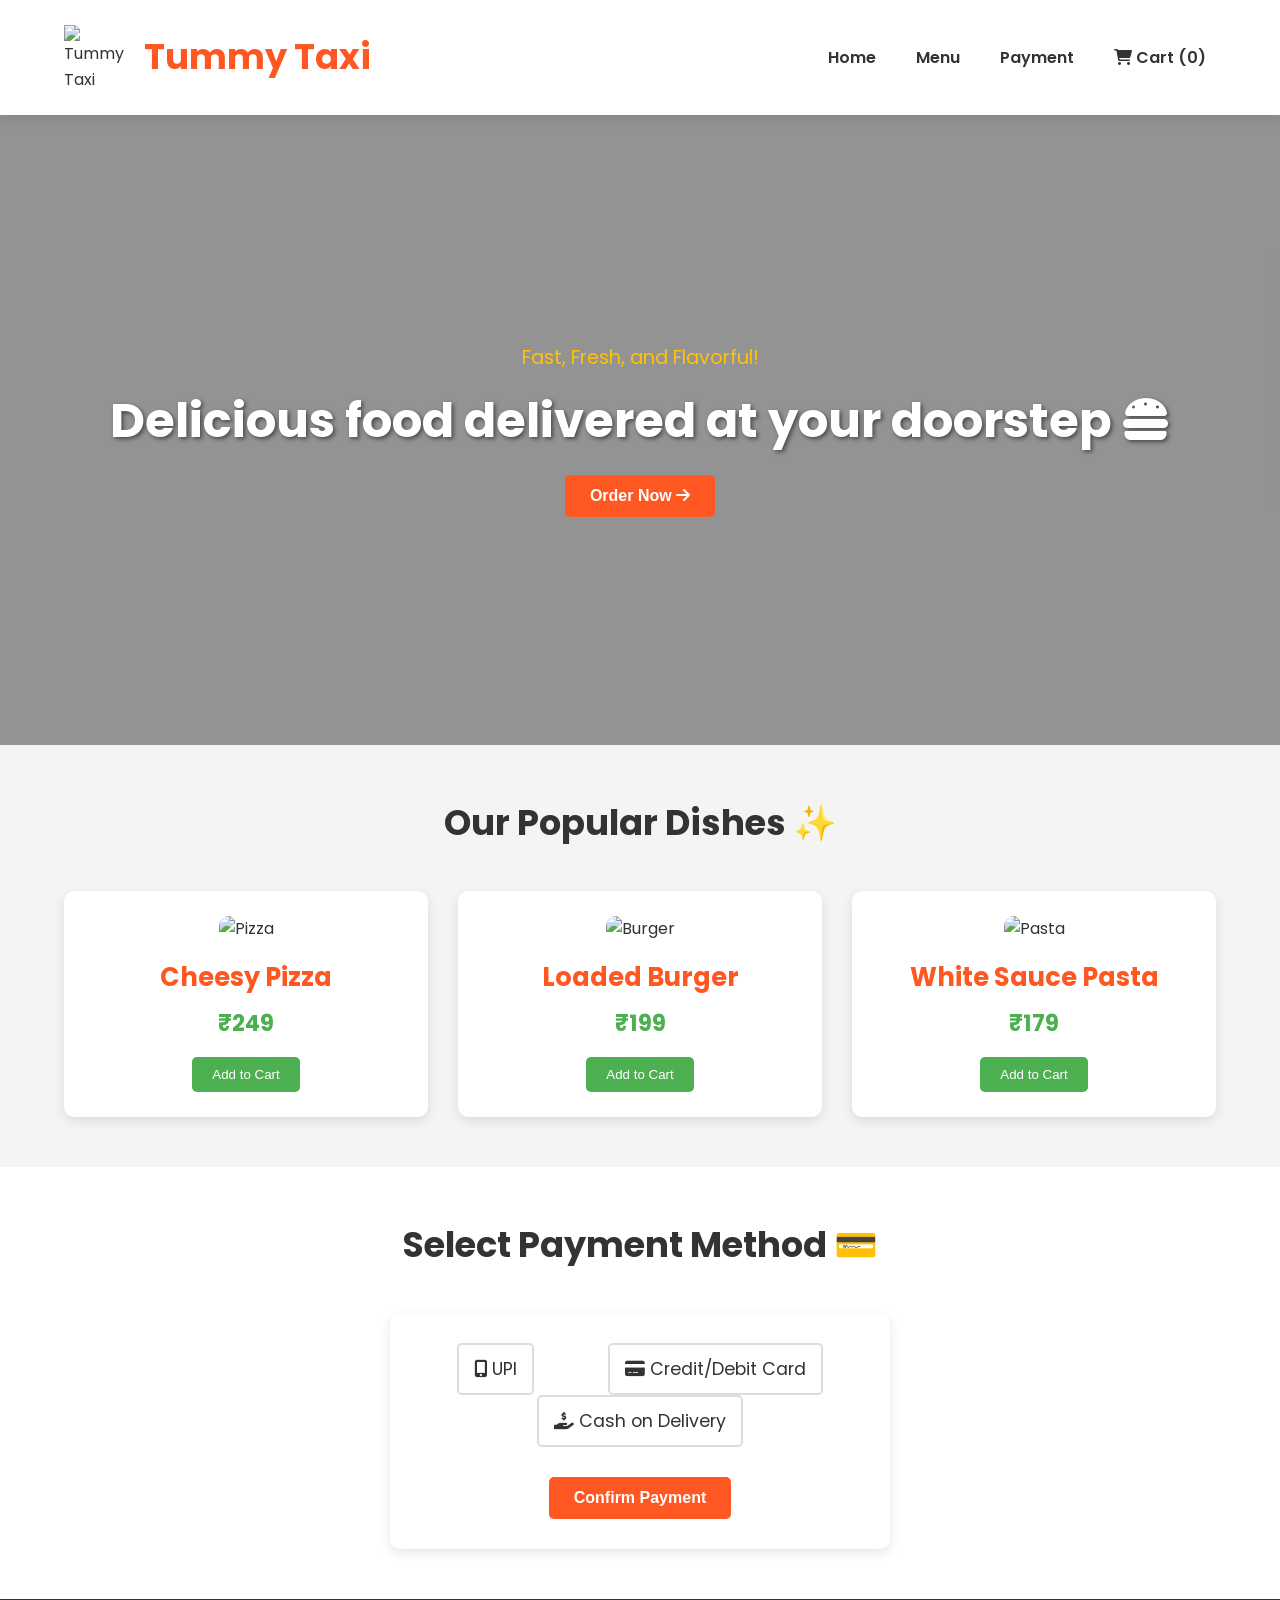
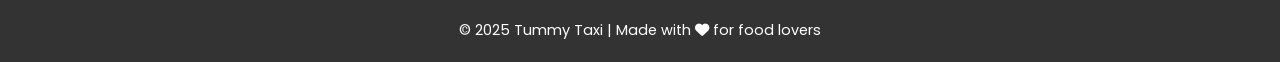
==== index.html @ 1e6c8b97 "Add files via upload" ====
<!DOCTYPE html>
<html lang="en">
<head>
  <meta charset="UTF-8" />
  <meta name="viewport" content="width=device-width, initial-scale=1.0" />
  <title>Tummy Taxi - Order Food Online</title>
  <link rel="stylesheet" href="style.css" />
  <link href="https://fonts.googleapis.com/css2?family=Poppins:wght@300;400;600;700&display=swap" rel="stylesheet">
  <link rel="stylesheet" href="https://cdnjs.cloudflare.com/ajax/libs/font-awesome/6.0.0-beta3/css/all.min.css">
</head>
<body>
  <header class="main-header animated-header">
    <div class="logo">
      <img src="images/logo.png" alt="Tummy Taxi Logo" class="logo-img" />
      <h1>Tummy Taxi</h1>
    </div>
    <nav class="main-nav">
      <ul>
        <li><a href="#hero">Home</a></li>
        <li><a href="#menu">Menu</a></li>
        <li><a href="#payment">Payment</a></li>
        <li><a href="#" id="viewCartBtn"><i class="fas fa-shopping-cart"></i> Cart (<span id="cart-count">0</span>)</a></li>
      </ul>
    </nav>
  </header>

  <section id="hero" class="hero-section">
    <div class="hero-content">
      <p class="tagline">Fast, Fresh, and Flavorful!</p>
      <h2>Delicious food delivered at your doorstep <i class="fas fa-burger"></i></h2>
      <button id="orderBtn" class="cta-button">Order Now <i class="fas fa-arrow-right"></i></button>
    </div>
  </section>

  <section id="menu" class="menu-section">
    <h2 class="section-title">Our Popular Dishes ✨</h2>
    <div class="menu-container">
      <div class="food-item item-card">
        <img src="images/pizza.png" alt="Pizza" class="food-img">
        <h3>Cheesy Pizza</h3>
        <p class="price">₹249</p>
        <button class="add-to-cart-btn" data-name="Cheesy Pizza" data-price="249">Add to Cart</button>
      </div>

      <div class="food-item item-card">
        <img src="images/burger.png" alt="Burger" class="food-img">
        <h3>Loaded Burger</h3>
        <p class="price">₹199</p>
        <button class="add-to-cart-btn" data-name="Loaded Burger" data-price="199">Add to Cart</button>
      </div>

      <div class="food-item item-card">
        <img src="images/pasta.png" alt="Pasta" class="food-img">
        <h3>White Sauce Pasta</h3>
        <p class="price">₹179</p>
        <button class="add-to-cart-btn" data-name="White Sauce Pasta" data-price="179">Add to Cart</button>
      </div>
      </div>
  </section>

  <section id="payment" class="payment-section">
    <h2 class="section-title">Select Payment Method 💳</h2>
    <form onsubmit="makePayment(event)" class="payment-form">
      <div class="radio-group">
        <label><input type="radio" name="payment" value="UPI" required> <i class="fas fa-mobile-alt"></i> UPI</label>
        <label><input type="radio" name="payment" value="Credit/Debit Card" required> <i class="fas fa-credit-card"></i> Credit/Debit Card</label>
        <label><input type="radio" name="payment" value="Cash on Delivery" required> <i class="fas fa-hand-holding-dollar"></i> Cash on Delivery</label>
      </div>
      <button type="submit" class="cta-button">Confirm Payment</button>
    </form>
    <div id="confirmationMessage" class="confirmation-message" style="display:none;"></div>
  </section>

  <div id="cartModal" class="modal">
    <div class="modal-content">
      <span class="close" id="closeCartBtn">&times;</span>
      <h2>Your Cart <i class="fas fa-shopping-basket"></i></h2>
      <ul id="cart-items">
        </ul>
      <div class="cart-summary">
        <h3>Total: ₹<span id="total">0</span></h3>
        <button id="checkoutBtn" class="cta-button" disabled>Proceed to Payment</button>
      </div>
    </div>
  </div>

  <footer class="main-footer">
    <p>© 2025 Tummy Taxi | Made with <i class="fas fa-heart"></i> for food lovers</p>
  </footer>

  <script src="script.js"></script>
</body>
</html>
---- style.css ----
:root {
    --primary-color: #ff5722; 
    --secondary-color: #333;
    --background-color: #f4f4f4;
    --card-background: #ffffff;
    --shadow-light: 0 4px 12px rgba(0, 0, 0, 0.1);
    --shadow-heavy: 0 8px 20px rgba(0, 0, 0, 0.2);
}

* {
    box-sizing: border-box;
    margin: 0;
    padding: 0;
}

body {
    font-family: 'Poppins', sans-serif;
    line-height: 1.6;
    background-color: var(--background-color);
    color: var(--secondary-color);
    scroll-behavior: smooth;
}


.main-header {
    display: flex;
    justify-content: space-between;
    align-items: center;
    padding: 25px 5%; 
    background-color: var(--card-background);
    box-shadow: var(--shadow-light);
    position: sticky;
    top: 0;
    z-index: 1000;
}

.logo {
    display: flex;
    align-items: center;
}

.logo-img {
    width: 65px; 
    height: 65px;
    margin-right: 15px;
}

.logo h1 {
    font-size: 2.2em; 
    color: var(--primary-color);
    font-weight: 700;
}

.main-nav ul {
    list-style: none;
    display: flex;
}

.main-nav ul li a {
    text-decoration: none;
    color: var(--secondary-color);
    margin-left: 20px;
    padding: 5px 10px;
    transition: color 0.3s, border-bottom 0.3s;
    font-weight: 600;
}

.main-nav ul li a:hover {
    color: var(--primary-color);
    border-bottom: 2px solid var(--primary-color);
}

.hero-section {
    background: url('images/hero-bg.jpg') no-repeat center center/cover;
    height: 70vh;
    display: flex;
    justify-content: center;
    align-items: center;
    text-align: center;
    position: relative;
    color: var(--card-background);
}

.hero-section::after {
    content: '';
    position: absolute;
    top: 0;
    left: 0;
    width: 100%;
    height: 100%;
    background-color: rgba(0, 0, 0, 0.4);
    z-index: 1;
}

.hero-content {
    position: relative;
    z-index: 2;
    padding: 20px;
    animation: fadeInDown 1s ease-out;
}

.hero-content h2 {
    font-size: 3em;
    margin-bottom: 15px;
    font-weight: 700;
    text-shadow: 2px 2px 4px rgba(0, 0, 0, 0.5);
}

.hero-content .tagline {
    font-size: 1.2em;
    margin-bottom: 10px;
    color: #ffc107;
}
.cta-button {
    background-color: var(--primary-color);
    color: white;
    padding: 12px 25px;
    border: none;
    border-radius: 5px;
    font-size: 1em;
    font-weight: 600;
    cursor: pointer;
    transition: background-color 0.3s, transform 0.2s;
}

.cta-button:hover {
    background-color: #e64a19;
    transform: translateY(-2px);
}

.menu-section {
    padding: 50px 5%;
    text-align: center;
}

.section-title {
    font-size: 2.2em;
    color: var(--secondary-color);
    margin-bottom: 40px;
    font-weight: 700;
}

.menu-container {
    display: grid;
    grid-template-columns: repeat(auto-fit, minmax(320px, 1fr));
    gap: 30px;
}

.item-card {
    background-color: var(--card-background);
    padding: 25px; 
    border-radius: 10px;
    box-shadow: var(--shadow-light);
    text-align: center;
    transition: transform 0.3s, box-shadow 0.3s;
}

.item-card:hover {
    transform: translateY(-10px);
    box-shadow: var(--shadow-heavy);
}

.food-img {
    width: 100%;
    height: 250px; 
    object-fit: cover;
    border-radius: 10px;
    margin-bottom: 15px;
}

.item-card h3 {
    font-size: 1.6em; 
    margin-bottom: 8px;
    color: var(--primary-color);
}

.price {
    
    font-size: 1.4em; 
    font-weight: 700;
    margin-bottom: 15px;
    color: #4CAF50;
}

.add-to-cart-btn {
    background-color: #4CAF50;
    color: white;
    padding: 10px 20px;
    border: none;
    border-radius: 5px;
    cursor: pointer;
    transition: background-color 0.3s;
}

.add-to-cart-btn:hover {
    background-color: #43a047;
}

.payment-section {
    padding: 50px 5%;
    text-align: center;
    background-color: #fff;
}

.payment-form {
    max-width: 500px;
    margin: 0 auto;
    background: var(--card-background);
    padding: 30px;
    border-radius: 10px;
    box-shadow: var(--shadow-light);
}

.radio-group {
    display: flex;
    justify-content: space-around;
    margin-bottom: 30px;
    flex-wrap: wrap;
}

.radio-group label {
    font-size: 1.1em;
    cursor: pointer;
    padding: 10px 15px;
    border: 2px solid #ddd;
    border-radius: 5px;
    transition: background-color 0.3s, border-color 0.3s;
}

.radio-group input[type="radio"]:checked + label {
    border-color: var(--primary-color);
    background-color: #fff3e0;
}

.radio-group input {
    display: none;
}

.main-footer {
    background-color: var(--secondary-color);
    color: white;
    text-align: center;
    padding: 20px 0;
    font-size: 0.9em;
}


.modal {
    display: none; 
    position: fixed;
    z-index: 10001;
    left: 0;
    top: 0;
    width: 100%;
    height: 100%;
    overflow: auto;
    background-color: rgba(0, 0, 0, 0.6);
    padding-top: 50px;
}

.modal-content {
    background-color: var(--card-background);
    margin: 10% auto;
    padding: 30px;
    border-radius: 10px;
    border: 1px solid #888;
    width: 90%;
    max-width: 500px;
    position: relative;
    box-shadow: var(--shadow-heavy);
    animation: slideIn 0.4s ease-out;
}

.close {
    color: #aaa;
    float: right;
    font-size: 28px;
    font-weight: bold;
    cursor: pointer;
    transition: color 0.3s;
}

.close:hover,
.close:focus {
    color: var(--primary-color);
    text-decoration: none;
}

#cart-items {
    list-style: none;
    margin-bottom: 20px;
    padding: 10px 0;
    border-top: 1px solid #eee;
    border-bottom: 1px solid #eee;
}

#cart-items li {
    display: flex;
    justify-content: space-between;
    align-items: center;
    padding: 10px 0;
    border-bottom: 1px dashed #f0f0f0;
}

#cart-items li:last-child {
    border-bottom: none;
}

.remove-btn {
    background: #e57373;
    color: white;
    border: none;
    padding: 5px 10px;
    border-radius: 5px;
    cursor: pointer;
    font-size: 0.8em;
    transition: background 0.3s;
}

.remove-btn:hover {
    background: #d32f2f;
}

.cart-summary h3 {
    color: var(--primary-color);
    font-size: 1.5em;
}

#checkoutBtn:disabled {
    background-color: #ccc;
    cursor: not-allowed;
}

.confirmation-message {
    margin-top: 30px;
    padding: 20px;
    background-color: #e8f5e9; 
    color: #2e7d32; 
    border: 1px solid #a5d6a7;
    border-radius: 8px;
    font-size: 1.1em;
    font-weight: 600;
    text-align: center;
    animation: fadeIn 0.5s;
}

#toast {
    visibility: hidden;
    min-width: 250px;
    background-color: #333;
    color: #fff;
    text-align: center;
    border-radius: 8px;
    padding: 16px;
    position: fixed;
    z-index: 10002;
    left: 50%;
    bottom: 30px;
    transform: translateX(-50%);
    box-shadow: 0 4px 8px rgba(0, 0, 0, 0.2);
    opacity: 0;
    transition: opacity 0.5s, visibility 0s;
}

#toast.show {
    visibility: visible;
    opacity: 1;
}

#toast.error {
    background-color: #d32f2f;
}

@keyframes fadeInDown {
    from {
        opacity: 0;
        transform: translateY(-20px);
    }
    to {
        opacity: 1;
        transform: translateY(0);
    }
}

@keyframes slideIn {
    from {
        transform: translateY(-100px);
        opacity: 0;
    }
    to {
        transform: translateY(0);
        opacity: 1;
    }
}

@keyframes fadeIn {
    from { opacity: 0; }
    to { opacity: 1; }
}

@media (max-width: 768px) {
    .main-header {
        flex-direction: column;
        padding: 15px 3%; 
    }

    .logo-img {
        width: 40px;
        height: 40px;
    }

    .main-nav ul {
        margin-top: 10px;
    }

    .main-nav ul li a {
        margin: 0 5px;
        font-size: 0.9em;
    }
    
    .hero-content h2 {
        font-size: 2em;
    }

    .menu-container {
       
        grid-template-columns: 1fr;
    }

    .food-img {
        height: 200px;
    }
}
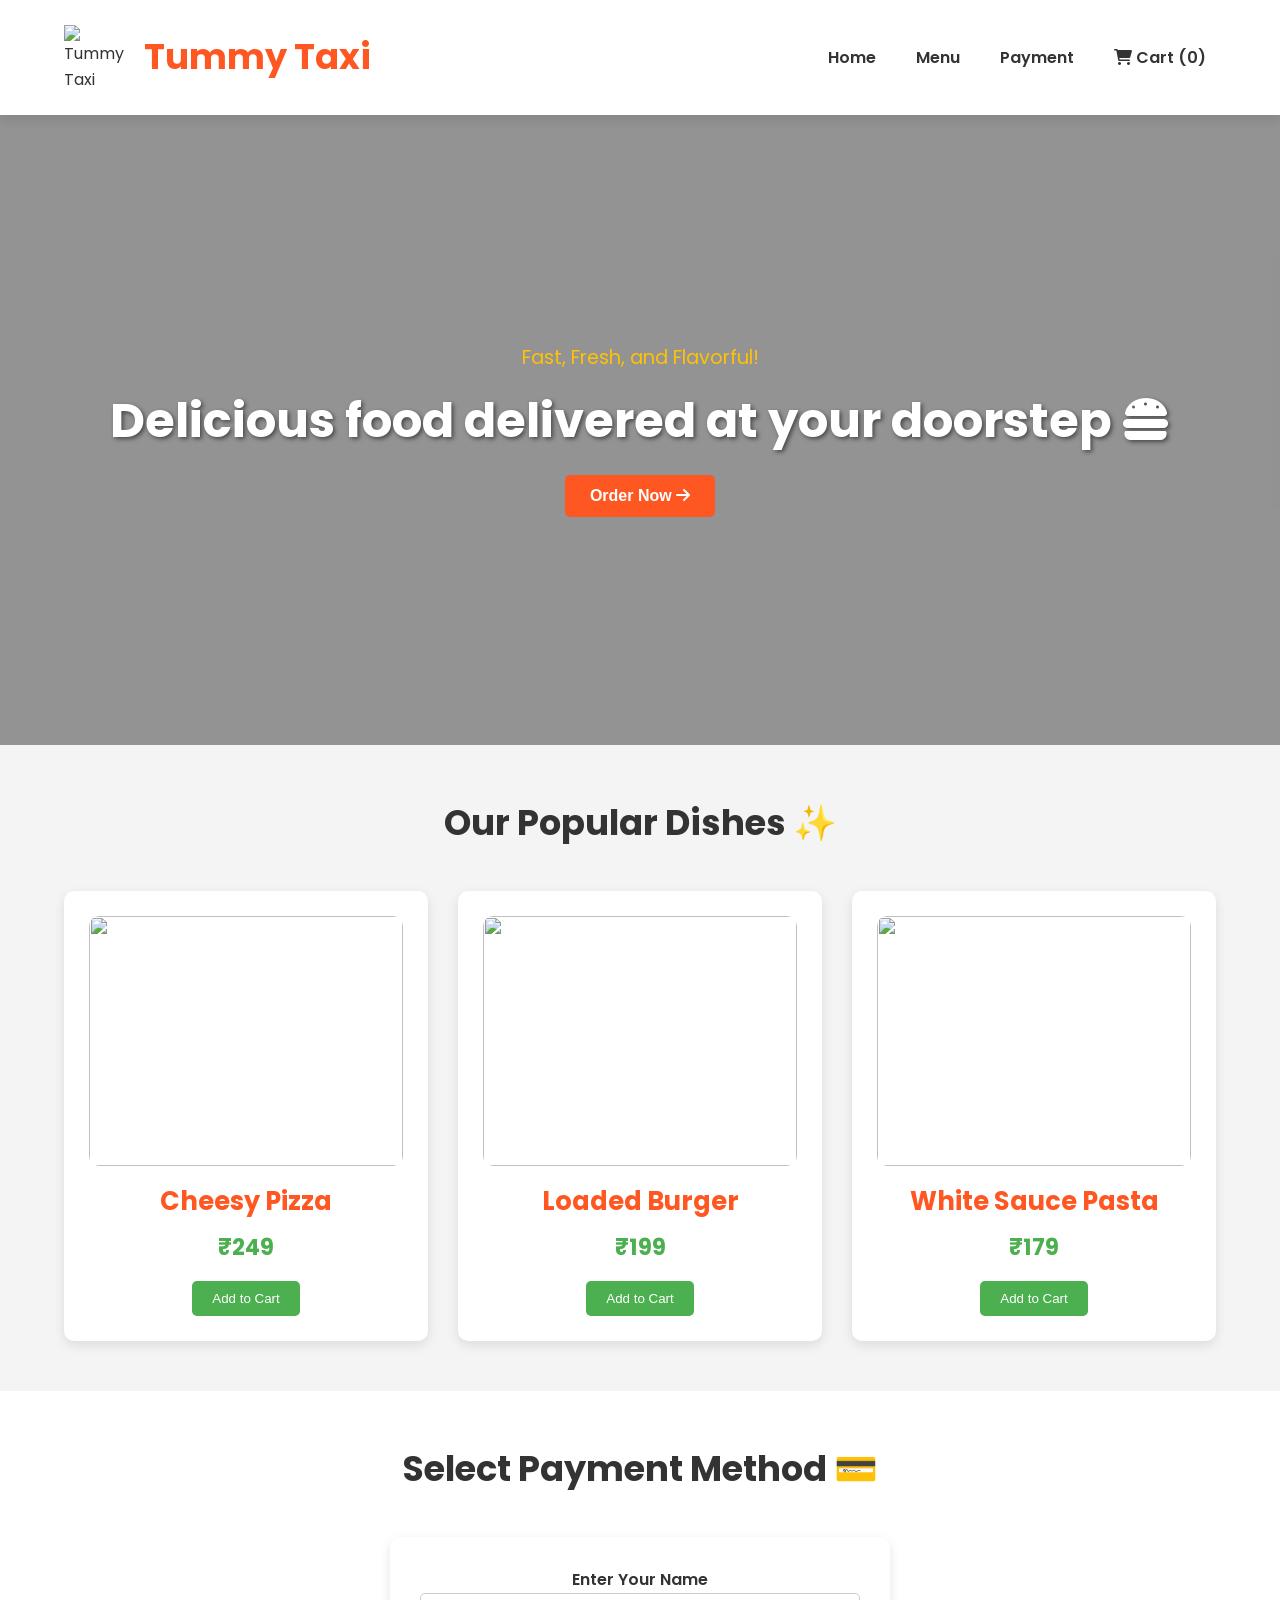
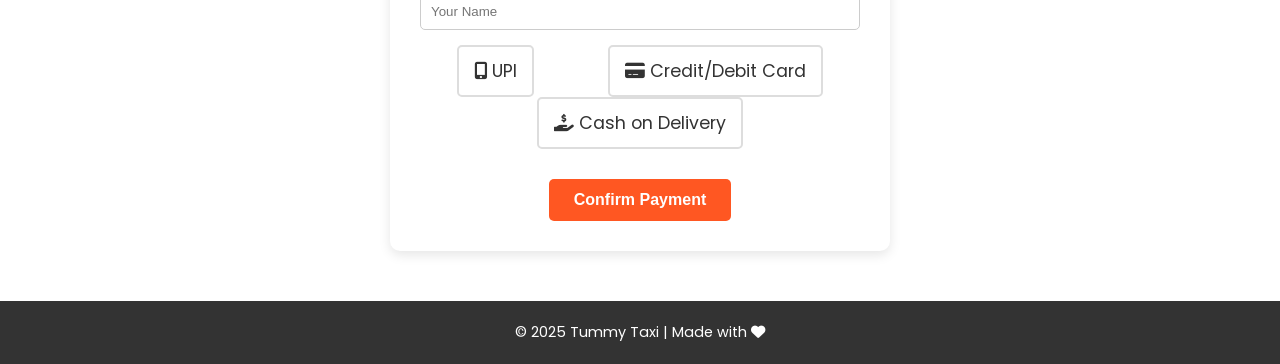
==== commit e88d25a4: "Add files via upload" ====
--- a/index.html
+++ b/index.html
@@ -8,86 +8,127 @@
   <link href="https://fonts.googleapis.com/css2?family=Poppins:wght@300;400;600;700&display=swap" rel="stylesheet">
   <link rel="stylesheet" href="https://cdnjs.cloudflare.com/ajax/libs/font-awesome/6.0.0-beta3/css/all.min.css">
 </head>
+
 <body>
-  <header class="main-header animated-header">
-    <div class="logo">
-      <img src="images/logo.png" alt="Tummy Taxi Logo" class="logo-img" />
-      <h1>Tummy Taxi</h1>
+
+<header class="main-header animated-header">
+  <div class="logo">
+    <img src="images/logo.png" alt="Tummy Taxi Logo" class="logo-img" />
+    <h1>Tummy Taxi</h1>
+  </div>
+  <nav class="main-nav">
+    <ul>
+      <li><a href="#hero">Home</a></li>
+      <li><a href="#menu">Menu</a></li>
+      <li><a href="#payment">Payment</a></li>
+      <li>
+        <a href="#" id="viewCartBtn">
+          <i class="fas fa-shopping-cart"></i> Cart (<span id="cart-count">0</span>)
+        </a>
+      </li>
+    </ul>
+  </nav>
+</header>
+
+<section id="hero" class="hero-section">
+  <div class="hero-content">
+    <p class="tagline">Fast, Fresh, and Flavorful!</p>
+    <h2>Delicious food delivered at your doorstep <i class="fas fa-burger"></i></h2>
+    <button id="orderBtn" class="cta-button">Order Now <i class="fas fa-arrow-right"></i></button>
+  </div>
+</section>
+
+<section id="menu" class="menu-section">
+  <h2 class="section-title">Our Popular Dishes ✨</h2>
+  <div class="menu-container">
+
+    <div class="food-item item-card">
+      <img src="images/pizza.png" class="food-img">
+      <h3>Cheesy Pizza</h3>
+      <p class="price">₹249</p>
+      <button class="add-to-cart-btn" data-name="Cheesy Pizza" data-price="249">Add to Cart</button>
     </div>
-    <nav class="main-nav">
-      <ul>
-        <li><a href="#hero">Home</a></li>
-        <li><a href="#menu">Menu</a></li>
-        <li><a href="#payment">Payment</a></li>
-        <li><a href="#" id="viewCartBtn"><i class="fas fa-shopping-cart"></i> Cart (<span id="cart-count">0</span>)</a></li>
-      </ul>
-    </nav>
-  </header>
 
-  <section id="hero" class="hero-section">
-    <div class="hero-content">
-      <p class="tagline">Fast, Fresh, and Flavorful!</p>
-      <h2>Delicious food delivered at your doorstep <i class="fas fa-burger"></i></h2>
-      <button id="orderBtn" class="cta-button">Order Now <i class="fas fa-arrow-right"></i></button>
+    <div class="food-item item-card">
+      <img src="images/burger.png" class="food-img">
+      <h3>Loaded Burger</h3>
+      <p class="price">₹199</p>
+      <button class="add-to-cart-btn" data-name="Loaded Burger" data-price="199">Add to Cart</button>
     </div>
-  </section>
 
-  <section id="menu" class="menu-section">
-    <h2 class="section-title">Our Popular Dishes ✨</h2>
-    <div class="menu-container">
-      <div class="food-item item-card">
-        <img src="images/pizza.png" alt="Pizza" class="food-img">
-        <h3>Cheesy Pizza</h3>
-        <p class="price">₹249</p>
-        <button class="add-to-cart-btn" data-name="Cheesy Pizza" data-price="249">Add to Cart</button>
-      </div>
+    <div class="food-item item-card">
+      <img src="images/pasta.png" class="food-img">
+      <h3>White Sauce Pasta</h3>
+      <p class="price">₹179</p>
+      <button class="add-to-cart-btn" data-name="White Sauce Pasta" data-price="179">Add to Cart</button>
+    </div>
 
-      <div class="food-item item-card">
-        <img src="images/burger.png" alt="Burger" class="food-img">
-        <h3>Loaded Burger</h3>
-        <p class="price">₹199</p>
-        <button class="add-to-cart-btn" data-name="Loaded Burger" data-price="199">Add to Cart</button>
-      </div>
+  </div>
+</section>
 
-      <div class="food-item item-card">
-        <img src="images/pasta.png" alt="Pasta" class="food-img">
-        <h3>White Sauce Pasta</h3>
-        <p class="price">₹179</p>
-        <button class="add-to-cart-btn" data-name="White Sauce Pasta" data-price="179">Add to Cart</button>
-      </div>
-      </div>
-  </section>
+<!-- 🔥 UPDATED PAYMENT SECTION -->
+<section id="payment" class="payment-section">
+  <h2 class="section-title">Select Payment Method 💳</h2>
 
-  <section id="payment" class="payment-section">
-    <h2 class="section-title">Select Payment Method 💳</h2>
-    <form onsubmit="makePayment(event)" class="payment-form">
-      <div class="radio-group">
-        <label><input type="radio" name="payment" value="UPI" required> <i class="fas fa-mobile-alt"></i> UPI</label>
-        <label><input type="radio" name="payment" value="Credit/Debit Card" required> <i class="fas fa-credit-card"></i> Credit/Debit Card</label>
-        <label><input type="radio" name="payment" value="Cash on Delivery" required> <i class="fas fa-hand-holding-dollar"></i> Cash on Delivery</label>
-      </div>
-      <button type="submit" class="cta-button">Confirm Payment</button>
-    </form>
-    <div id="confirmationMessage" class="confirmation-message" style="display:none;"></div>
-  </section>
+  <form onsubmit="makePayment(event)" class="payment-form">
 
-  <div id="cartModal" class="modal">
-    <div class="modal-content">
-      <span class="close" id="closeCartBtn">&times;</span>
-      <h2>Your Cart <i class="fas fa-shopping-basket"></i></h2>
-      <ul id="cart-items">
-        </ul>
-      <div class="cart-summary">
-        <h3>Total: ₹<span id="total">0</span></h3>
-        <button id="checkoutBtn" class="cta-button" disabled>Proceed to Payment</button>
-      </div>
+    <!-- ✅ CUSTOMER NAME FIELD -->
+    <div style="margin-bottom:15px;">
+      <label style="font-weight:600;">Enter Your Name</label>
+      <input 
+        type="text" 
+        id="customerName" 
+        placeholder="Your Name" 
+        required
+        style="width:100%; padding:10px; border-radius:5px; border:1px solid #ccc;"
+      >
+    </div>
+
+    <div class="radio-group">
+      <label>
+        <input type="radio" name="payment" value="UPI" required>
+        <i class="fas fa-mobile-alt"></i> UPI
+      </label>
+
+      <label>
+        <input type="radio" name="payment" value="Credit/Debit Card" required>
+        <i class="fas fa-credit-card"></i> Credit/Debit Card
+      </label>
+
+      <label>
+        <input type="radio" name="payment" value="Cash on Delivery" required>
+        <i class="fas fa-hand-holding-dollar"></i> Cash on Delivery
+      </label>
+    </div>
+
+    <button type="submit" class="cta-button">
+      Confirm Payment
+    </button>
+
+  </form>
+
+  <div id="confirmationMessage" class="confirmation-message" style="display:none;"></div>
+</section>
+
+<div id="cartModal" class="modal">
+  <div class="modal-content">
+    <span class="close" id="closeCartBtn">&times;</span>
+    <h2>Your Cart <i class="fas fa-shopping-basket"></i></h2>
+
+    <ul id="cart-items"></ul>
+
+    <div class="cart-summary">
+      <h3>Total: ₹<span id="total">0</span></h3>
+      <button id="checkoutBtn" class="cta-button" disabled>Proceed to Payment</button>
     </div>
   </div>
+</div>
 
-  <footer class="main-footer">
-    <p>© 2025 Tummy Taxi | Made with <i class="fas fa-heart"></i> for food lovers</p>
-  </footer>
+<footer class="main-footer">
+  <p>© 2025 Tummy Taxi | Made with <i class="fas fa-heart"></i></p>
+</footer>
 
-  <script src="script.js"></script>
+<script src="script.js"></script>
+
 </body>
 </html>
